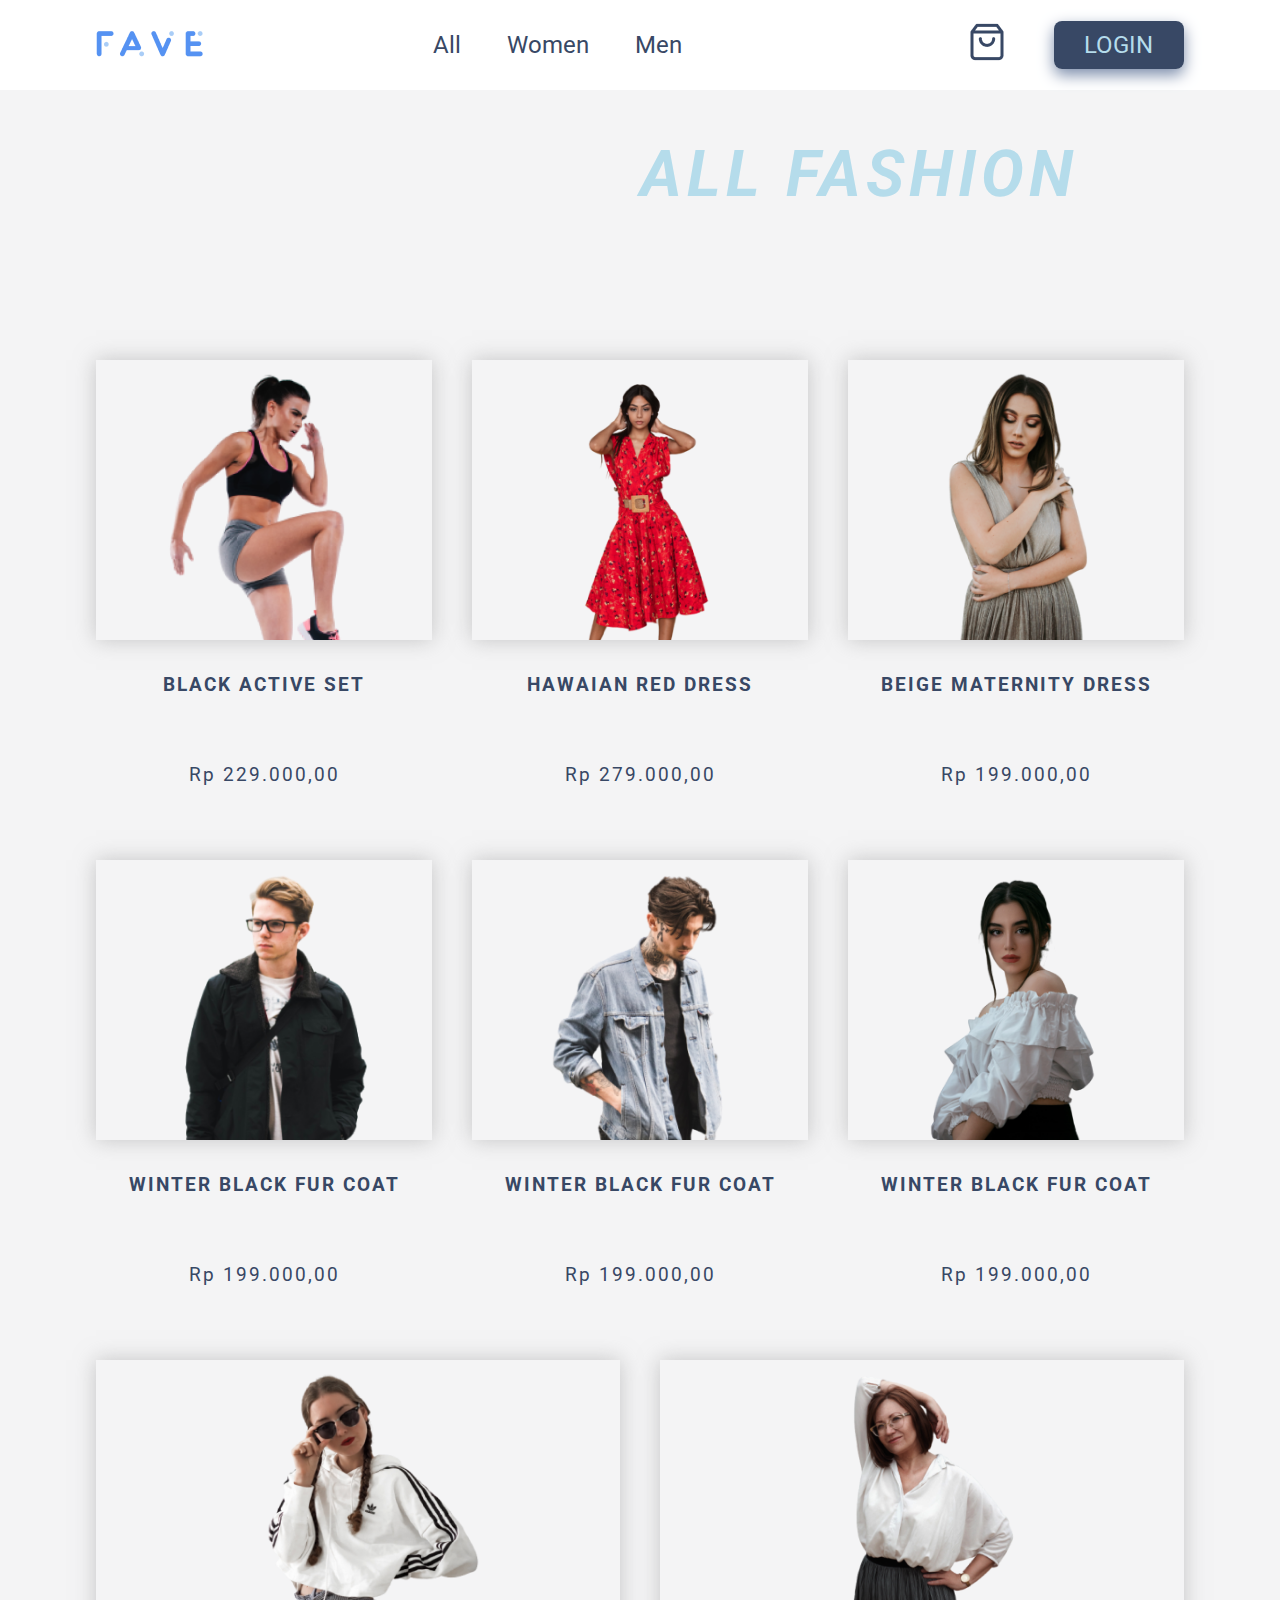
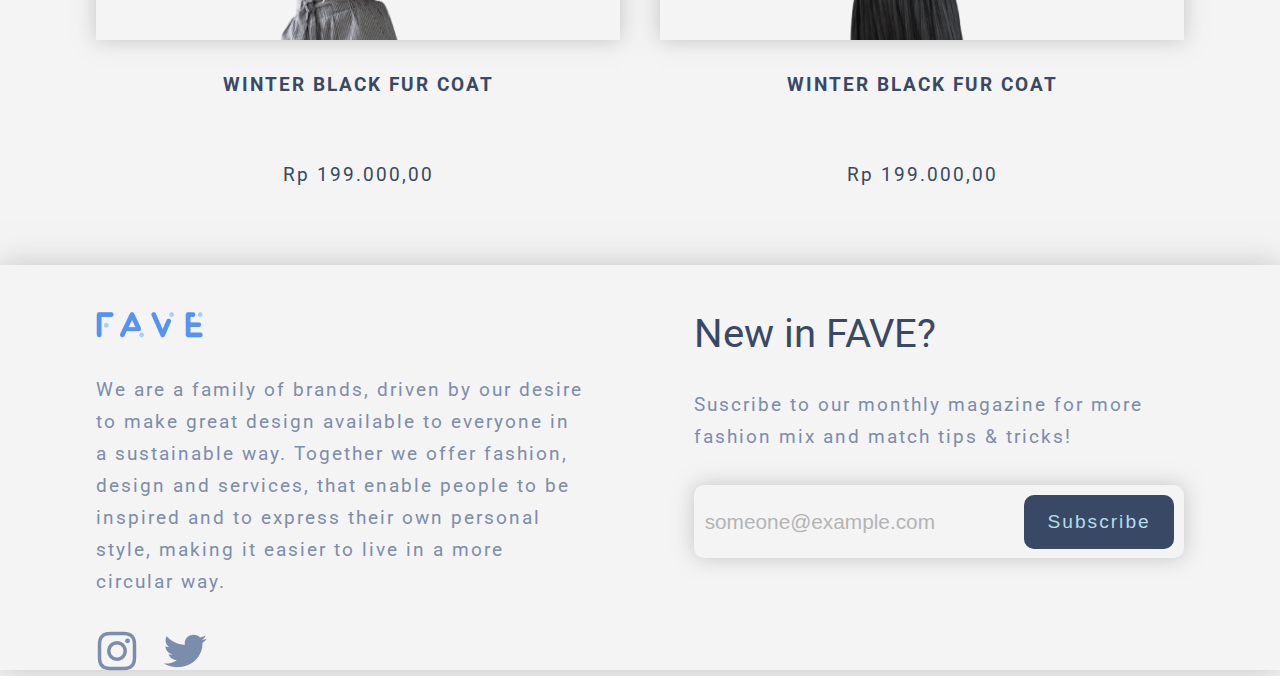
==== allWear.html @ b6e4845d "Fixing Category Section" ====
<!DOCTYPE html>
<html lang="en">
<head>
    <meta charset="UTF-8">
    <meta http-equiv="X-UA-Compatible" content="IE=edge">
    <meta name="viewport" content="width=device-width, initial-scale=1.0">
    <link rel="stylesheet" href="css/style.css">
    <link rel="stylesheet" href="css/category.css">
    <title>Fave</title>
</head>
<body>
    <nav id="navbar">
        <div class="container">
            <div class="nav-logo">
                <a href="index.html">
                    <img src="Assets/logo-website.png" alt="">
                </a>
            </div>
            <ul class="nav-list category">
                <li class="nav-item"><a href="#">All</a></li>
                <li class="nav-item"><a href="#">Women</a></li>
                <li class="nav-item"><a href="#">Men</a></li>
            </ul>
            <ul class="nav-list">
                <li class="nav-item">
                    <a href="#" id="search-bar">
                        <img src="Assets/category-search.png" alt="">
                        <span><input type="text" name="search" id="search"></span>
                    </a>
                </li>
                <li class="nav-item">
                    <a href="#">
                        <img src="Assets/home-shopping-cart.png" alt="">
                    </a>
                </li>
                <li class="nav-item"><a href="#" id="login-btn">LOGIN</a></li>
            </ul>
        </div>
    </nav>
    <section class="all-category"> 
        <div class="container">
            <div class="banner">
                <h1>ALL FASHION</h1>
                <p>You have no limits in your clothing.<br>Let you face the world in style.</p>
            </div>
            <div class="all-gallery">
                <div class="item">
                    <div class="item-image">
                        <img src="Assets/women-1.png" alt="">
                        <div class="overlay">
                            <a href="#">View</a>
                        </div>
                    </div>
                    <div class="item-info">
                        <h2>BLACK ACTIVE SET</h2>
                    </div>
                    <div class="item-price">
                        <p>Rp 229.000,00</p>
                    </div>
                    
                </div>
                <div class="item">
                    <div class="item-image">
                        <img src="Assets/women-3.png" alt="">
                        <div class="overlay">
                            <a href="#">View</a>
                        </div>
                    </div>
                    <div class="item-info">
                        <h2>HAWAIAN RED DRESS</h2>
                    </div>
                    <div class="item-price">
                        <p>Rp 279.000,00</p>
                    </div>
                </div>
                <div class="item">
                    <div class="item-image">
                        <img src="Assets/women-6.png" alt="">
                        <div class="overlay">
                            <a href="#">View</a>
                        </div>
                    </div>
                    <div class="item-info">
                        <h2>BEIGE MATERNITY DRESS</h2>
                    </div>
                    <div class="item-price">
                        <p>Rp 199.000,00</p>
                    </div>
                </div>
                <div class="item">
                    <div class="item-image">
                        <img src="Assets/men-6.png" alt="">
                        <div class="overlay">
                            <a href="#">View</a>
                        </div>
                    </div>
                    <div class="item-info">
                        <h2>WINTER BLACK FUR COAT</h2>
                    </div>
                    <div class="item-price">
                        <p>Rp 199.000,00</p>
                    </div>
                </div>
                <div class="item">
                    <div class="item-image">
                        <img src="Assets/men-8.png" alt="">
                        <div class="overlay">
                            <a href="#">View</a>
                        </div>
                    </div>
                    <div class="item-info">
                        <h2>WINTER BLACK FUR COAT</h2>
                    </div>
                    <div class="item-price">
                        <p>Rp 199.000,00</p>
                    </div>
                </div>
                <div class="item">
                    <div class="item-image">
                        <img src="Assets/women-2.png" alt="">
                        <div class="overlay">
                            <a href="#">View</a>
                        </div>
                    </div>
                    <div class="item-info">
                        <h2>WINTER BLACK FUR COAT</h2>
                    </div>
                    <div class="item-price">
                        <p>Rp 199.000,00</p>
                    </div>
                </div>
                <div class="item">
                    <div class="item-image">
                        <img src="Assets/women-4.png" alt="">
                        <div class="overlay">
                            <a href="#">View</a>
                        </div>
                    </div>
                    <div class="item-info">
                        <h2>WINTER BLACK FUR COAT</h2>
                    </div>
                    <div class="item-price">
                        <p>Rp 199.000,00</p>
                    </div>
                </div>
                <div class="item">
                    <div class="item-image">
                        <img src="Assets/women-5.png" alt="">
                        <div class="overlay">
                            <a href="#">View</a>
                        </div>
                    </div>
                    <div class="item-info">
                        <h2>WINTER BLACK FUR COAT</h2>
                    </div>
                    <div class="item-price">
                        <p>Rp 199.000,00</p>
                    </div>
                </div>
            </div>
        </div>
    </section>
    <section class="footer-section">
        <div class="container">
            <div class="left-footer">
                <img src="Assets/logo-website.png" alt="">
                <p>We are a family of brands, driven by our desire to make great design available to everyone in a sustainable way. Together we offer fashion, design and services, that enable people to be inspired and to express their own personal style, making it easier to live in a more circular way.</p>
                <div class="social-media">
                    <a href="#"><img src="Assets/home-icon-instagram.png" alt=""></a>
                    <a href="#"><img src="Assets/home-icon-twitter.png" alt=""></a>
                </div>
            </div>
            <div class="right-footer">
                <h1>New in FAVE?</h1>
                <p>Suscribe to our monthly magazine for more fashion mix and match tips & tricks!</p>
                <div class="subscribe">
                    <form action="">
                        <input type="text" name="email" id="email" placeholder="someone@example.com" required>
                        <button type="submit">Subscribe</button>
                    </form>
                </div>
            </div>
        </div>
    </section>
</body>
</html>
---- css/style.css ----
@import url('https://fonts.googleapis.com/css2?family=Roboto:ital,wght@0,300;0,400;0,700;1,400;1,700&display=swap');

:root{
    --darkblue : #384865;
    --lightblue: #7C8DAB;
    --white: #F4F4F5;
    --skyblue: #B5DCEB;
}

*{
    box-sizing: border-box;
    margin: 0;
    padding: 0;
}

body{
    font-family: 'Roboto',sans-serif;
    background-color: var(--white);
}

a{
    text-decoration: none;
}

.container{
    padding-inline: 6rem;
}

#navbar{
    position: sticky;
    top: 0;
    z-index: 1;
    transition: 0.7s top ease-in-out;
    background-color: white;
}

#navbar .container{
    height: 10vh;
    display: flex;
    justify-content: space-between;
    align-items: center;
}

.nav-list{
    display: flex;
    align-items: center;
}

.nav-item{
    list-style: none;
}

.nav-item:not(:first-child){
    margin-left: 3.6vw;
}

.nav-item a{
    font-size: 1.5rem;
}

.category a{
    position: relative;
    color: var(--darkblue);
}

.category a:hover{
    color: var(--lightblue);
}

.category a::after{
    content: '';
    background-color: var(--lightblue);
    position: absolute;
    border-radius: 15px;
    height: 0.4rem;
    left: 0;
    right: 0;
    bottom: -0.8rem;
    transform: scaleX(0);
    transition: 0.5s transform ease-in-out;
}

.category a:hover::after{
    transform: scaleX(100%);
}

#login-btn{
    padding: 0.6rem 2.4vw;
    border-radius: 8px;
    box-shadow: 0px 6px 15px var(--lightblue);
    background-color: var(--darkblue);
    color: var(--skyblue);
}
/*Landing Section Starts Here*/
.landing-section .container{
    height: 85vh;
    margin-bottom: 15vh;
    background-image: url(../Assets/home-landing-image.png);
    background-size: contain;
    background-repeat: no-repeat;
    background-position: 90% 0%;
}

.landing-title{
    height: 60vh;
    max-width: 70%;
    display: flex;
    align-items: center;
}

.new-arrival{
    height: 25vh;
    display: flex;
    align-items: center;
}

.landing-title p{
    font-size: 4rem;
    line-height: 6.25rem;
    letter-spacing: 5px;
    font-weight: lighter;
    color: var(--darkblue);
}

.landing-title span{
    font-style: italic;
    font-weight: bold;
}

.new-arrival .title{
    width: 14%;
    color: var(--lightblue);
    letter-spacing: 5px;
    font-size: 1.5rem;
    margin-right: 1.5rem;
}

.new-arrival>*{
    width: 16%;
    height: 100%;
    display: flex;
    align-items: center;
    justify-content: center;
}

.new-arrival .item{
    background-color: var(--white);
    padding-top: 15px;
    border-radius: 10px;
    box-shadow: 0px 0px 20px rgb(150, 149, 149,0.5);
    margin-left: 1.5%;
    transition: 0.5s margin ease-in-out, 0.5s background-color ease-in-out;
    margin-bottom: 0;
}

.new-arrival .item:hover{
    margin-bottom: 10vh;
    background-color: white;
}

.new-arrival .item img{
    height: 100%;
}
/* Promo Section Starts Here */
.promo-section .container{
    height: 85vh;
    display: flex;
    justify-content: center;
    align-items: center;
    flex-direction: column;
    margin-bottom: 15vh;
}

.promo-section .container h1{
    font-size: 3rem;
    font-weight: lighter;
    letter-spacing: 5px;
    color:  var(--darkblue);
    margin-bottom: 2.5%;
}

.promo-section .container h1>span{
    font-weight: bold;
    font-style: italic;
}

.promo-section .container h2{
    font-size: 2.5rem;
    font-weight: lighter;
    letter-spacing: 2px;
    color: var(--lightblue);
    margin-bottom: 6%;
}

.promo-content{
    display: flex;
    justify-content: space-between;
}

.promo-item{
    width: 30%;
    display: flex;
    flex-direction: column;
    text-align: center;
}

.promo-item:not(:last-child){
    margin-right: 6%;
}

.promo-img{
    background-color: var(--white);
    box-shadow: 0px 0px 20px rgb(150, 149, 149,0.5);
    border-radius: 10px;
    width: 100%;
    display: flex;
    justify-content: center;
    align-items: flex-end;
}

.promo-item img{
    height: 90%;
}

.promo-item span{
    position: absolute;
    background-color: var(--darkblue);
    box-shadow: 0px 0px 20px var(--lightblue);
    margin-bottom: 2.5rem;
    padding: 0.5rem 1.8vw;
    border-radius: 15px;
    font-size: 2.5rem;
    font-weight: bold;
    letter-spacing: 5px;
}

.promo-item .promo-img span>a{
    color: var(--skyblue);
}

.promo-text{
    display: flex;
    flex-direction: column;
    justify-content: space-between;
    align-items: center;
    height: 30vh;
    margin-top: 1.5rem;
}

.promo-text h3{
    color: var(--darkblue);
    font-weight: 400;
    letter-spacing: 2px;
    font-size: 1.5rem;
}

.promo-text p{
    color: var(--lightblue);
    font-weight: lighter;
    letter-spacing: 2px;
    line-height: 2rem;
    font-size: 1.5rem;
}

.promo-hot{
    max-width: 200px;
    padding: 0.5rem 1.2vw;
    display: flex;
    align-items: center;
    justify-content: center;
    border: 2px solid var(--darkblue);
    border-radius: 10px;
}

.promo-hot>p{
    margin-left: 20px;
    font-size: 1rem;
    font-weight: bold;
    color: var(--darkblue);
}
/* Overview Section Starts Here */
.overview-section .container{
    height: 90vh;
    margin-bottom: 10vh;
    display: flex;
    flex-direction: column;
    justify-content: center;
}

.overview-box{
    max-height: 40vh;
    background-color: var(--white);
    border-radius: 20px;
    box-shadow: 0px 0px 20px rgb(150, 149, 149,0.5);
    display: flex;
    justify-content: space-between;
    align-items: center;
    margin: 3.5% 0;
}

.overview-box>img{
    width: 30vw;
}

.overview-content{
    width: 100%;
    display: flex;
    flex-direction: column;
    justify-content: center;
    padding-inline: 6%;
}

.overview-content h1{
    color: var(--darkblue);
    letter-spacing: 5px;
    font-size: 3rem;
    font-weight: bold;
    font-style: italic;
}

.overview-content p{
    margin-top: 3%;
    color: var(--lightblue);
    letter-spacing: 2px;
    line-height: 2rem;
    font-size: 1.5rem;
}

.overview-content>div{
    margin-top: 10%;
}

.overview-content>div>a>span{
    vertical-align: middle;
}

.overview-content a{
    letter-spacing: 2px;
    font-size: 1.5rem;
    padding: 0.6rem 1.8vw;
    color: var(--skyblue);
    box-shadow: 0px 0px 20px var(--lightblue);
    background-image: linear-gradient(to right,var(--darkblue),#166EAE);
    border-radius: 10px;
}
/* Footer Section Begins Here */
.footer-section{
    box-shadow: 0px 0px 30px rgb(150, 149, 149,0.5);
}

.footer-section .container{
    height: 45vh;
    padding-top: 5vh;
    display: flex;
    justify-content: space-between;
}

.left-footer, .right-footer{
    width: 45%;
}

.left-footer p, .right-footer p{
    font-size: 1.2rem;
    color: var(--lightblue);
    line-height: 2rem;
    letter-spacing: 2px;
}

.left-footer>*:not(:last-child), .right-footer>*:not(:last-child){
    margin-bottom: 2rem;
}

.right-footer h1{
    color: var(--darkblue);
    font-size: 2.5rem;
    font-weight: 400;
}

.social-media{
    display: flex;
}

.social-media img{
    margin-right: 1.5rem;
}

.subscribe{
    background-color: var(--white);
    box-shadow: 0px 0px 20px rgb(150, 149, 149,0.5);
    padding: 0.6rem 0.8vw;
    border-radius: 10px;
}

.subscribe form{
    display: flex;
    justify-content: space-between;
}

.subscribe input[type=text]{
    width: 100%;
    background-color: unset;
    border: none;
    font-size: 1.3rem;
    color: var(--darkblue);
}

.subscribe input:focus{
    outline: none;
    background-color: unset;
}

.subscribe input::placeholder{
    font-size: 1.3rem;
    opacity: 50%;
}

.subscribe button{
    border: none;
    border-radius: 10px;
    background-color: var(--darkblue);
    color: var(--skyblue);
    padding: 1rem 1.8vw;
    font-size: 1.2rem;
    letter-spacing: 2px;
}
---- css/category.css ----
#search{
    border: none;
    margin-left: 1rem;
    font-size: 1.2rem;
    color: var(--darkblue);
    padding: 0.5rem 0;
    width: 0px;
    border-bottom: 3px solid var(--darkblue);
    vertical-align: middle;
    transition: 0.5s width ease-in-out;
}

#search:focus{
    outline: none;
}

#search-bar{
    display: flex;
    align-items: center;
}

#search-bar:hover #search, #search:focus{
    width: 12vw;
}

.all-category .container{
    min-height: 100vh;
    display: flex;
    flex-direction: column;
}

.banner{
    height: 25vh;
    background-image: url(../Assets/all-banner.png);
    background-size: cover;
    background-position: center;
    display: flex;
    flex-direction: column;
    justify-content: center;
    padding-left: 50%;
    padding-right: 4%;
}

.banner h1{
    letter-spacing: 5px;
    font-size: 4rem;
    font-style: italic;
    color: var(--skyblue);
}

.banner p{
    font-size: 1.5rem;
    letter-spacing: 2px;
    color: var(--white);
}

.all-gallery{
    padding: 5vh 0;
    display: flex;
    align-items: flex-start;
    flex-wrap: wrap;
    gap: 2.5rem;
}

.item{
    min-width: 20vw;
    flex: 1 1 250px;
    display: flex;
    flex-direction: column;
    align-items: center;
}

.item-image{
    position: relative;
    overflow: hidden;
    width: 100%;
    background-color: var(--white);
    display: flex;
    justify-content: center;
    padding: 10px 10px 0px 10px;
    box-shadow: 0px 0px 20px rgb(150, 149, 149,0.5);
}

.item-image img{
    width: 100%;
    height: 270px;
    object-fit: contain;
}

.item .overlay{
    position: absolute;
    height: 280px;
    top: -280px; left: 0;
    width: 100%;
    background-color: rgba(0, 0, 0, 0.25);
    display: flex;
    align-items: center;
    justify-content: center;
    transition: 0.5s top ease-in-out;
}

.item-image:hover .overlay{
    top: 0; left: 0;
}

.overlay a{
    letter-spacing: 2px;
    font-size: 1.5rem;
    font-weight: bold;
    color: var(--darkblue);
    background-color: var(--white);
    padding: 0.5rem 1rem;
    border-radius: 10px;
    transition: 0.3s ease-in-out background-color;
}

.overlay a:hover{
    background-color: #cacaca;
}

.item-info h2,.item-price p{
    line-height: 2rem;
    height: 10vh;
    display: flex;
    align-items: center;
    text-align: center;
    letter-spacing: 2px;
    font-size: 1.2rem;
    color: var(--darkblue);
}
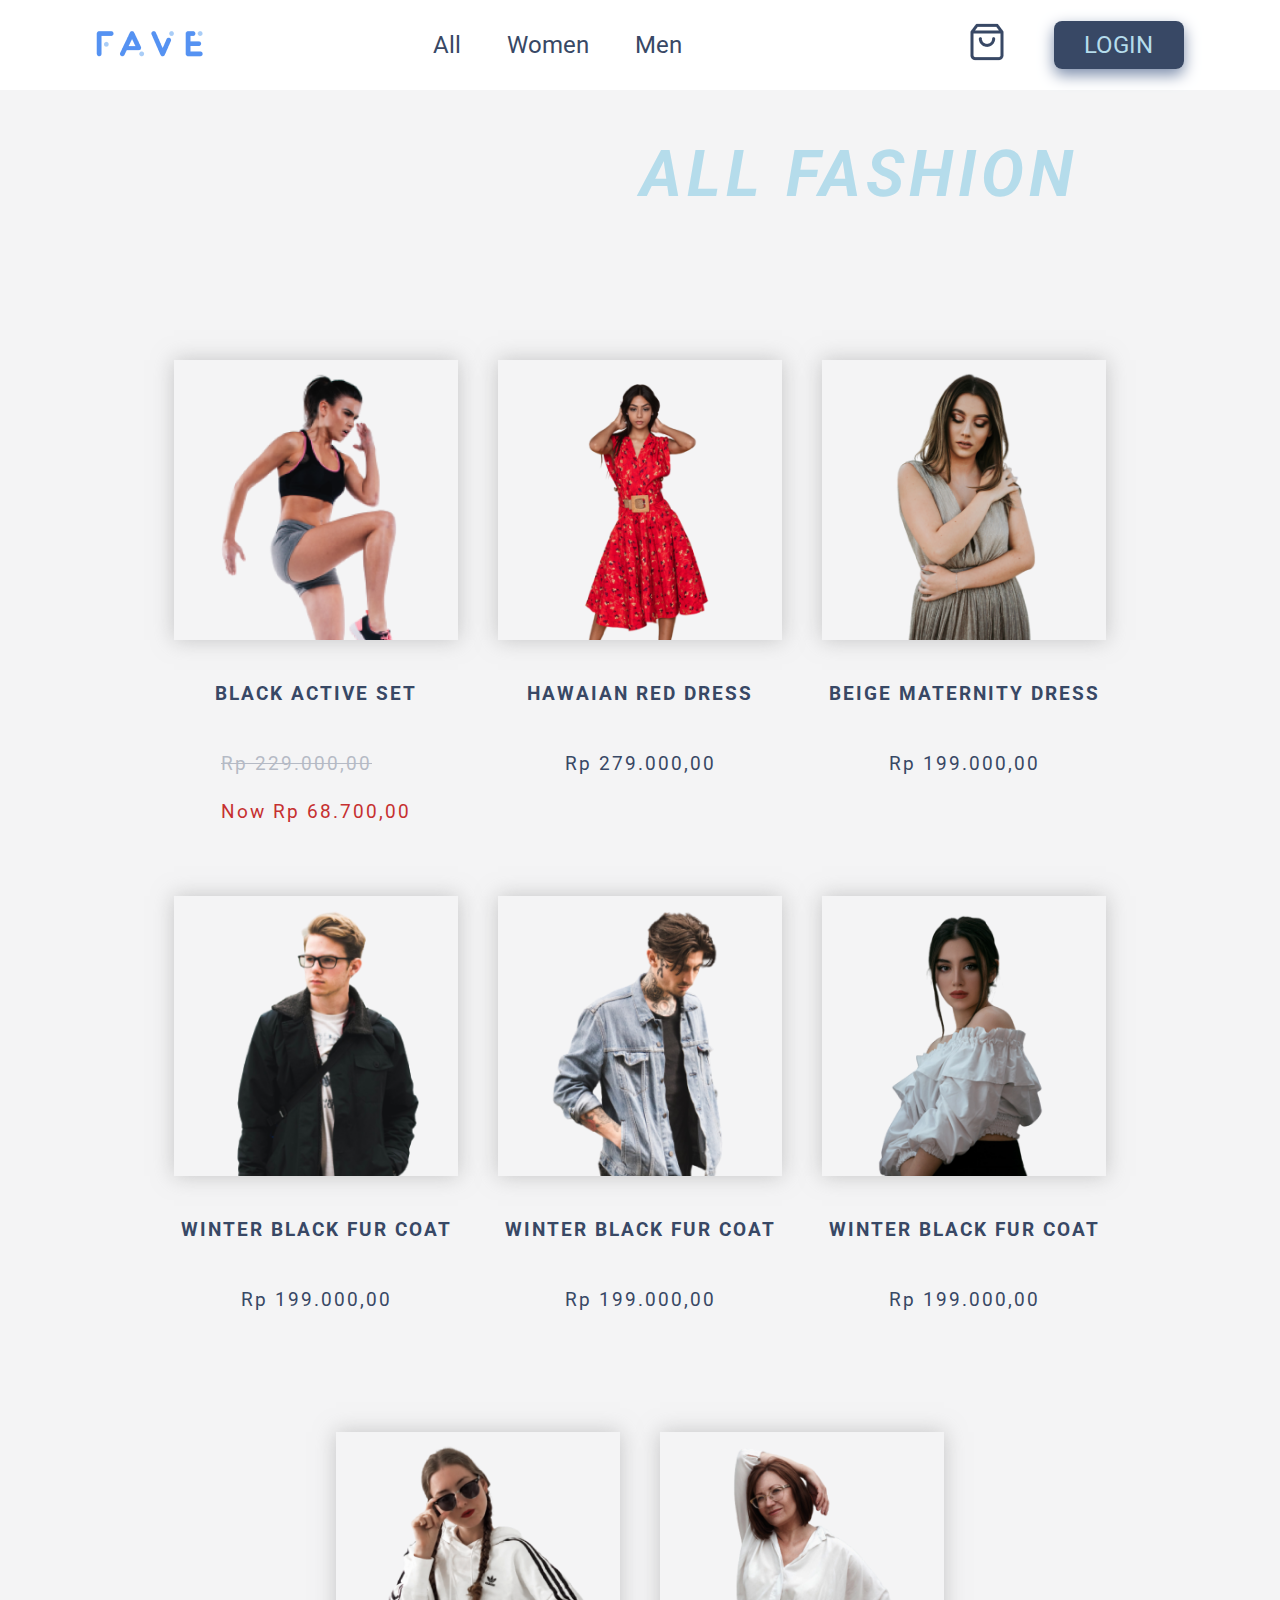
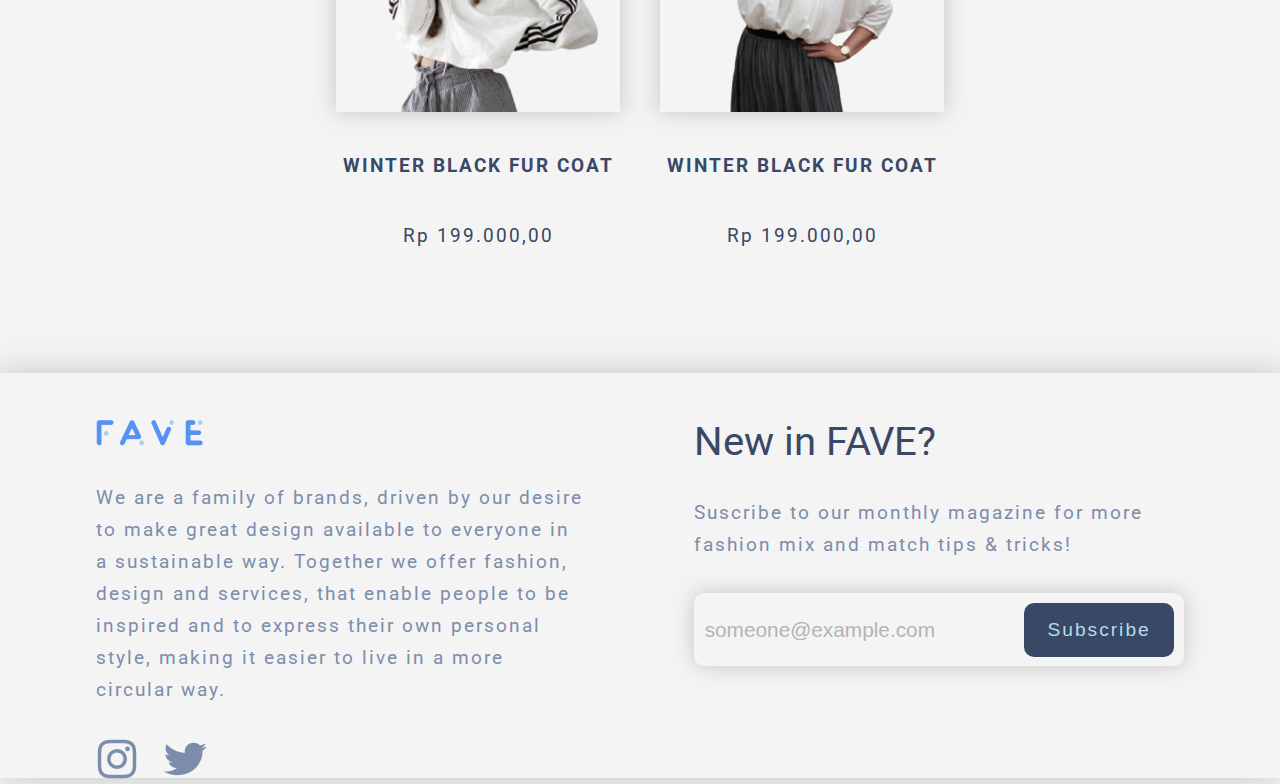
==== commit 5f89702a: "All Category Done" ====
--- a/allWear.html
+++ b/allWear.html
@@ -33,7 +33,7 @@
                         <img src="Assets/home-shopping-cart.png" alt="">
                     </a>
                 </li>
-                <li class="nav-item"><a href="#" id="login-btn">LOGIN</a></li>
+                <li class="nav-item"><a href="login.html" id="login-btn">LOGIN</a></li>
             </ul>
         </div>
     </nav>
@@ -54,8 +54,9 @@
                     <div class="item-info">
                         <h2>BLACK ACTIVE SET</h2>
                     </div>
-                    <div class="item-price">
+                    <div class="item-price discount">
                         <p>Rp 229.000,00</p>
+                        <p>Now Rp 68.700,00</p>
                     </div>
                     
                 </div>
--- a/css/category.css
+++ b/css/category.css
@@ -57,14 +57,14 @@
 .all-gallery{
     padding: 5vh 0;
     display: flex;
+    justify-content: center;
     align-items: flex-start;
     flex-wrap: wrap;
     gap: 2.5rem;
 }
 
 .item{
-    min-width: 20vw;
-    flex: 1 1 250px;
+    width: 284px;
     display: flex;
     flex-direction: column;
     align-items: center;
@@ -118,13 +118,34 @@
     background-color: #cacaca;
 }
 
+.item-info, .item-price{
+    height: 12vh;
+    display: flex;
+    flex-direction: column;
+    justify-content: center;
+}
+
+.item-price{
+    justify-content: flex-start;
+}
+
+.item-info h2{
+    text-align: center;
+}
+
 .item-info h2,.item-price p{
     line-height: 2rem;
-    height: 10vh;
-    display: flex;
-    align-items: center;
-    text-align: center;
     letter-spacing: 2px;
     font-size: 1.2rem;
     color: var(--darkblue);
+}
+
+.item-price.discount :first-child{
+    margin-bottom: 1rem;
+    opacity: 33%;
+    text-decoration: line-through;
+}
+
+.item-price.item-price.discount :last-child{
+    color: #C63030;
 }